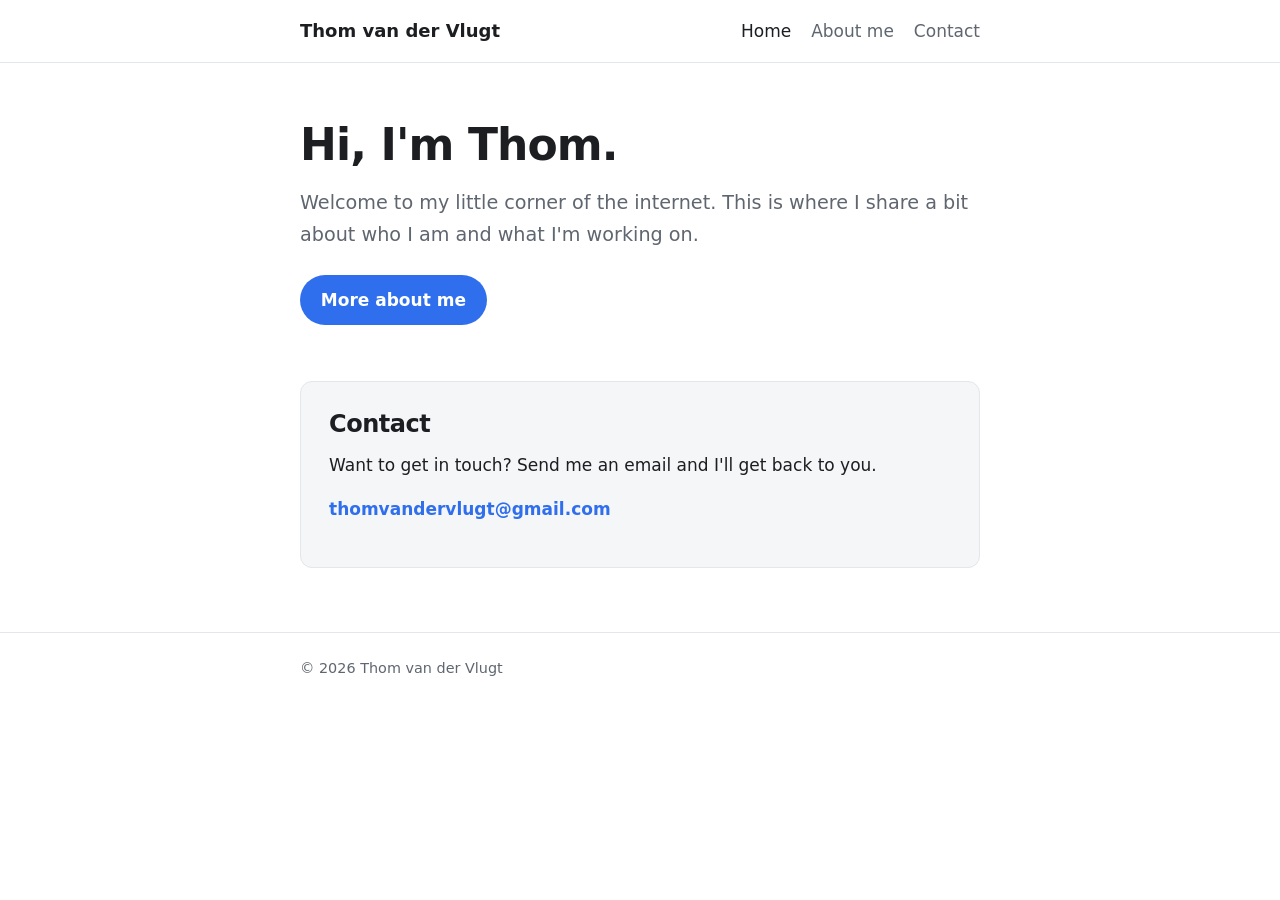
==== index.html @ 6de84578 "Add first version of website" ====
<!DOCTYPE html>
<html lang="en">
<head>
  <meta charset="UTF-8">
  <meta name="viewport" content="width=device-width, initial-scale=1">
  <title>Thom van der Vlugt</title>
  <meta name="description" content="Personal website of Thom van der Vlugt.">
  <link rel="stylesheet" href="styles.css">
</head>
<body>
  <header class="site-header">
    <div class="container">
      <a class="logo" href="index.html">Thom van der Vlugt</a>
      <ul class="nav">
        <li><a href="index.html" aria-current="page">Home</a></li>
        <li><a href="about.html">About me</a></li>
        <li><a href="#contact">Contact</a></li>
      </ul>
    </div>
  </header>

  <main>
    <div class="container">
      <h1>Hi, I'm Thom.</h1>
      <p class="lead">
        Welcome to my little corner of the internet. This is where I share a bit
        about who I am and what I'm working on.
      </p>
      <a class="button" href="about.html">More about me</a>

      <section class="contact" id="contact">
        <h2>Contact</h2>
        <p>Want to get in touch? Send me an email and I'll get back to you.</p>
        <p><a href="mailto:thomvandervlugt@gmail.com">thomvandervlugt@gmail.com</a></p>
      </section>
    </div>
  </main>

  <footer class="site-footer">
    <div class="container">
      &copy; 2026 Thom van der Vlugt
    </div>
  </footer>
</body>
</html>
---- styles.css ----
/* Shared stylesheet for every page on the site */

:root {
  --bg: #ffffff;
  --surface: #f5f6f8;
  --text: #1c1e21;
  --muted: #5f6670;
  --accent: #2f6fed;
  --accent-hover: #1f55c4;
  --border: #e3e6ea;
  --radius: 12px;
  --max-width: 720px;
}

@media (prefers-color-scheme: dark) {
  :root {
    --bg: #121417;
    --surface: #1c1f24;
    --text: #e8eaed;
    --muted: #9aa1ab;
    --accent: #6b9bff;
    --accent-hover: #93b6ff;
    --border: #2c3036;
  }
}

*,
*::before,
*::after {
  box-sizing: border-box;
}

body {
  margin: 0;
  font-family: system-ui, -apple-system, "Segoe UI", Roboto, Helvetica, Arial, sans-serif;
  font-size: 1.0625rem;
  line-height: 1.65;
  color: var(--text);
  background: var(--bg);
  -webkit-font-smoothing: antialiased;
}

a {
  color: var(--accent);
  text-decoration: none;
}

a:hover,
a:focus-visible {
  color: var(--accent-hover);
  text-decoration: underline;
}

.container {
  width: 100%;
  max-width: var(--max-width);
  margin: 0 auto;
  padding: 0 1.25rem;
}

/* Header and navigation */

.site-header {
  border-bottom: 1px solid var(--border);
}

.site-header .container {
  display: flex;
  flex-wrap: wrap;
  align-items: center;
  justify-content: space-between;
  gap: 0.5rem 1.5rem;
  padding-top: 1rem;
  padding-bottom: 1rem;
}

.logo {
  font-weight: 700;
  font-size: 1.125rem;
  color: var(--text);
}

.logo:hover {
  color: var(--text);
  text-decoration: none;
}

.nav {
  display: flex;
  gap: 1.25rem;
  margin: 0;
  padding: 0;
  list-style: none;
}

.nav a {
  color: var(--muted);
  font-weight: 500;
}

.nav a:hover,
.nav a[aria-current="page"] {
  color: var(--text);
  text-decoration: none;
}

/* Main content */

main {
  padding: 3.5rem 0 4rem;
}

h1,
h2 {
  line-height: 1.2;
  letter-spacing: -0.02em;
}

h1 {
  font-size: clamp(2rem, 6vw, 2.75rem);
  margin: 0 0 1rem;
}

h2 {
  font-size: 1.5rem;
  margin: 2.5rem 0 0.75rem;
}

p {
  margin: 0 0 1rem;
}

.lead {
  font-size: 1.2rem;
  color: var(--muted);
  max-width: 36em;
}

.button {
  display: inline-block;
  margin-top: 0.5rem;
  padding: 0.7rem 1.3rem;
  border-radius: 999px;
  background: var(--accent);
  color: #fff;
  font-weight: 600;
}

.button:hover,
.button:focus-visible {
  background: var(--accent-hover);
  color: #fff;
  text-decoration: none;
}

/* Contact card */

.contact {
  margin-top: 3.5rem;
  padding: 1.75rem;
  border: 1px solid var(--border);
  border-radius: var(--radius);
  background: var(--surface);
}

.contact h2 {
  margin-top: 0;
}

.contact a {
  font-weight: 600;
  overflow-wrap: anywhere;
}

/* Footer */

.site-footer {
  border-top: 1px solid var(--border);
  padding: 1.5rem 0;
  color: var(--muted);
  font-size: 0.9rem;
}

/* Small screens */

@media (max-width: 480px) {
  main {
    padding: 2.25rem 0 3rem;
  }

  .contact {
    padding: 1.25rem;
  }
}
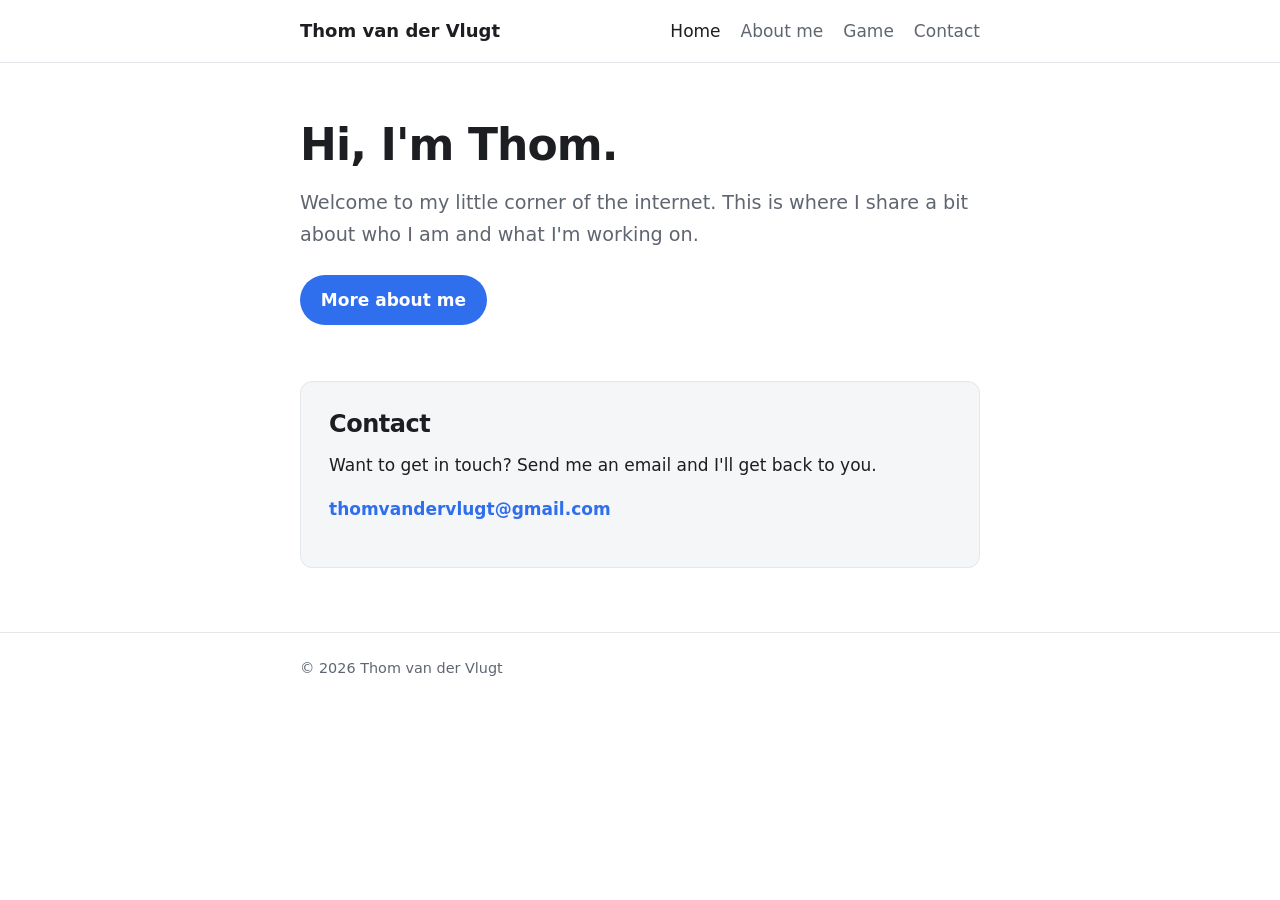
==== commit 94d5ac14: "Add Flappy Thom game page New game page with a Flappy Bird-style canvas game where the bird is Thom'" ====
--- a/index.html
+++ b/index.html
@@ -14,6 +14,7 @@
       <ul class="nav">
         <li><a href="index.html" aria-current="page">Home</a></li>
         <li><a href="about.html">About me</a></li>
+        <li><a href="game.html">Game</a></li>
         <li><a href="#contact">Contact</a></li>
       </ul>
     </div>
--- a/styles.css
+++ b/styles.css
@@ -172,6 +172,29 @@
   overflow-wrap: anywhere;
 }
 
+/* Game */
+
+.game {
+  width: 100%;
+  max-width: 400px;
+  margin: 1.5rem auto 0;
+}
+
+.game-canvas {
+  display: block;
+  width: 100%;
+  max-width: 400px;
+  height: auto;
+  aspect-ratio: 2 / 3;
+  border: 1px solid var(--border);
+  border-radius: var(--radius);
+  background: var(--surface);
+  touch-action: manipulation;
+  user-select: none;
+  -webkit-user-select: none;
+  -webkit-tap-highlight-color: transparent;
+}
+
 /* Footer */
 
 .site-footer {
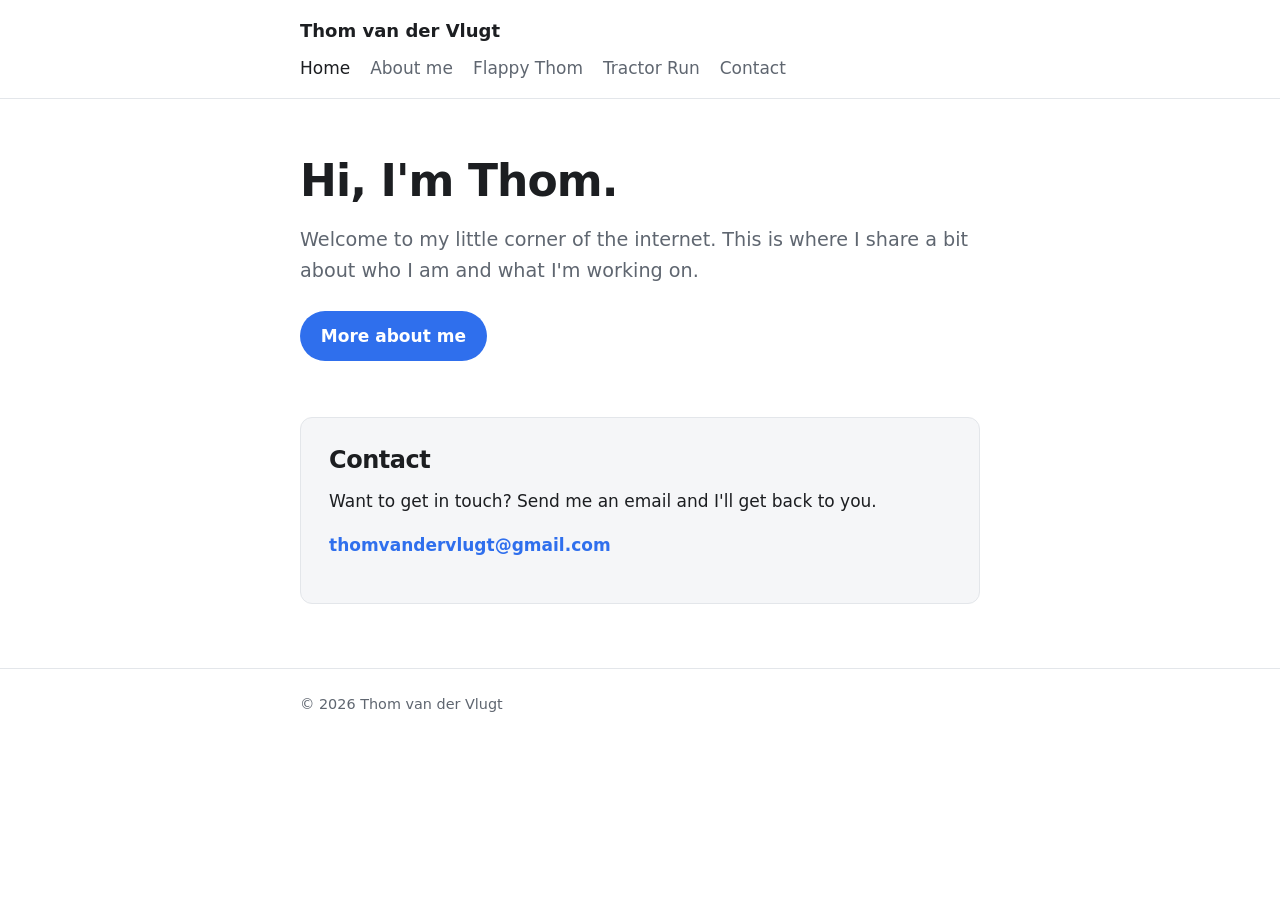
==== commit 99b573dd: "Add Tractor Run, an OutRun-style racing game Pseudo-3D road through the Dutch countryside with windm" ====
--- a/index.html
+++ b/index.html
@@ -14,7 +14,8 @@
       <ul class="nav">
         <li><a href="index.html" aria-current="page">Home</a></li>
         <li><a href="about.html">About me</a></li>
-        <li><a href="game.html">Game</a></li>
+        <li><a href="game.html">Flappy Thom</a></li>
+        <li><a href="tractor.html">Tractor Run</a></li>
         <li><a href="#contact">Contact</a></li>
       </ul>
     </div>
--- a/styles.css
+++ b/styles.css
@@ -10,6 +10,9 @@
   --border: #e3e6ea;
   --radius: 12px;
   --max-width: 720px;
+  --neon-cyan: #25f4ee;
+  --neon-magenta: #ff2bd6;
+  --arcade-bg: #12002b;
 }
 
 @media (prefers-color-scheme: dark) {
@@ -21,6 +24,9 @@
     --accent: #6b9bff;
     --accent-hover: #93b6ff;
     --border: #2c3036;
+    --neon-cyan: #25f4ee;
+    --neon-magenta: #ff2bd6;
+    --arcade-bg: #12002b;
   }
 }
 
@@ -87,7 +93,8 @@
 
 .nav {
   display: flex;
-  gap: 1.25rem;
+  flex-wrap: wrap;
+  gap: 0.25rem 1.25rem;
   margin: 0;
   padding: 0;
   list-style: none;
@@ -186,13 +193,91 @@
   max-width: 400px;
   height: auto;
   aspect-ratio: 2 / 3;
-  border: 1px solid var(--border);
+  border: 2px solid var(--neon-magenta);
   border-radius: var(--radius);
-  background: var(--surface);
+  background: var(--arcade-bg);
+  box-shadow: 0 0 12px var(--neon-magenta), 0 0 32px var(--neon-cyan);
+  image-rendering: pixelated;
   touch-action: manipulation;
   user-select: none;
   -webkit-user-select: none;
   -webkit-tap-highlight-color: transparent;
+}
+
+/* Wide (landscape) variant used by Tractor Run */
+
+.game-wide {
+  max-width: 640px;
+}
+
+.game-wide .game-canvas {
+  max-width: 640px;
+  aspect-ratio: 4 / 3;
+}
+
+.sound-toggle {
+  display: block;
+  margin: 1.25rem auto 0;
+  min-height: 44px;
+  padding: 0.5rem 1.25rem;
+  border: 2px solid var(--neon-cyan);
+  border-radius: 999px;
+  background: var(--arcade-bg);
+  color: var(--neon-cyan);
+  font: inherit;
+  font-size: 0.95rem;
+  font-weight: 600;
+  cursor: pointer;
+}
+
+.sound-toggle:hover,
+.sound-toggle:focus-visible {
+  box-shadow: 0 0 10px var(--neon-cyan);
+}
+
+/* Tractor Run touch controls */
+
+.pad {
+  display: flex;
+  justify-content: space-between;
+  gap: 0.75rem;
+  margin-top: 1rem;
+}
+
+.pad-group {
+  display: flex;
+  gap: 0.75rem;
+}
+
+.pad-btn {
+  min-width: 56px;
+  min-height: 64px;
+  padding: 0.5rem 0.9rem;
+  border: 2px solid var(--neon-cyan);
+  border-radius: var(--radius);
+  background: var(--arcade-bg);
+  color: var(--neon-cyan);
+  font: inherit;
+  font-size: 1rem;
+  font-weight: 700;
+  cursor: pointer;
+  touch-action: none;
+  user-select: none;
+  -webkit-user-select: none;
+  -webkit-touch-callout: none;
+  -webkit-tap-highlight-color: transparent;
+}
+
+.pad-btn.gas {
+  border-color: var(--neon-magenta);
+  color: var(--neon-magenta);
+  min-width: 84px;
+}
+
+.pad-btn.is-down,
+.pad-btn:focus-visible {
+  box-shadow: 0 0 12px currentColor;
+  background: rgba(255, 255, 255, 0.12);
 }
 
 /* Footer */
@@ -207,6 +292,15 @@
 /* Small screens */
 
 @media (max-width: 480px) {
+  .pad,
+  .pad-group {
+    gap: 0.5rem;
+  }
+
+  .pad-btn {
+    padding: 0.5rem 0.7rem;
+  }
+
   main {
     padding: 2.25rem 0 3rem;
   }
